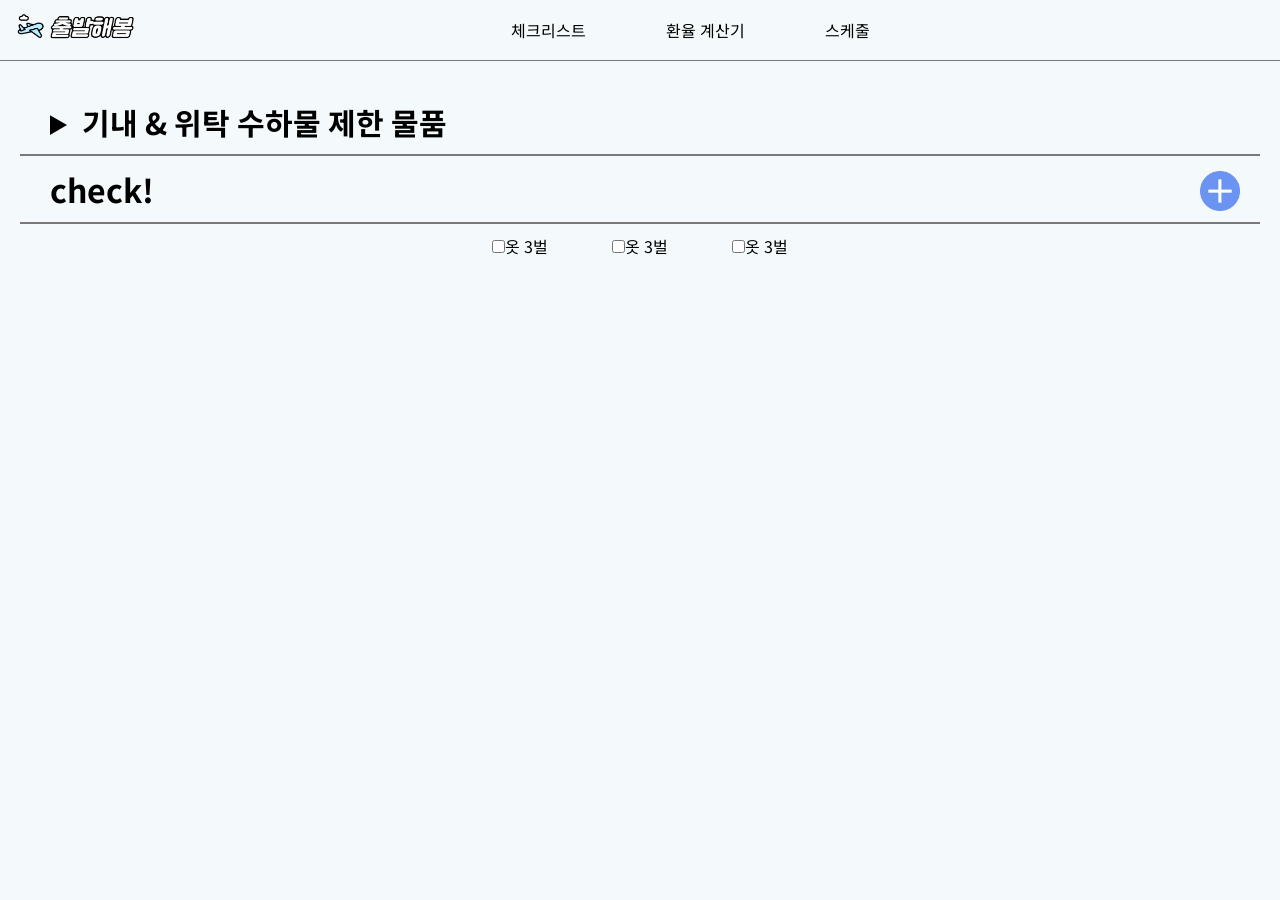
==== checkList.html @ 85b474f9 "체크리스트" ====
<!DOCTYPE html>
<html lang="en">
<head>
    <meta charset="UTF-8">
    <meta http-equiv="X-UA-Compatible" content="IE=edge">
    <meta name="viewport" content="width=device-width, initial-scale=1.0">
    <title>체크리스트</title>
    <link rel="stylesheet" href="css/style3.css">
    <!-- <link rel="stylesheet" href="css/style.css"> -->
    <link rel="stylesheet" href="https://cdn.jsdelivr.net/npm/bootstrap-icons@1.10.5/font/bootstrap-icons.css">

</head>
<body>

    <!-- 헤더 -->
    <header>
        <nav class="nav container">
            <a href="main.html" class="nav-logo">
                <img src="images/logo.png" alt="logo" class="logo">
                
            </a>
            <ul class="nav-list">
                <li class="nav-item"><a href="checkList.html" class="nav-link">체크리스트</a></li>
                <li class="nav-item"><a href="calculator.html" class="nav-link">환율 계산기</a></li>
                <li class="nav-item"><a href="" class="nav-link">스케줄</a></li>
            </ul>
            <div class="nav-toggle" id="nav_toggle">
                <i class="bi bi-chevron-compact-down"></i>
            </div>
        </nav>
    </header>




    <details class="d">
        <summary>기내 & 위탁 수하물 제한 물품</summary>
        <div class="div1">
            <p>액체류</p>
            <img src="images/img1.png" alt="" class="img1">
            <img src="images/img2.png" alt="" class="img1">
            <p>위해물품</p> 
            <img src="images/img3.jpg" alt="" class="img1">
            <img src="images/img4.jpg" alt="" class="img1">
        </div>
    </details>
    <hr>



    <h1>check!</h1>
    <img src="images/plusBtn.png" alt="" class="plusBtn">
    <hr>
    <div class="div2">
        <label for=""><input type="checkbox">옷 3벌</label>
        <label for=""><input type="checkbox">옷 3벌</label>
        <label for=""><input type="checkbox">옷 3벌</label>
    </div>  




    
</body>
</html>
---- css/style3.css ----
@import url('https://fonts.googleapis.com/css2?family=Noto+Sans+KR:wght@500&display=swap');

*{
    margin: 0;
    padding: 0;
    font-family: 'Noto Sans KR', sans-serif;
}

body{
    background-color: #F4FAFB;
}

ul{
    list-style: none;
}

a{
    text-decoration: none;
    color: black;
}

header{
    position: fixed;
    top: 0;
    right: 0;
    left: 0;
    border-bottom: #797979 1px solid ;
}

nav{
    height: 60px;
 }

 .nav.container{
   display: flex;  
   justify-content: space-between;
   align-items: center;
   color: #fff;
   padding: 0 16px; 
}

.nav.container a {
  color: #000;
}

.nav-list{
  display: flex;
  column-gap: 80px; 
}

.nav-toggle{
  font-size: 20px; 
  visibility: hidden; 
}

 .logo{
    width: 120px;
 }

 .nav-link{
   position: relative; 
    cursor: pointer;
 }

.nav-link::after {
   position: absolute; 
   content:""; 
   display: block; 
   border-bottom: 2px solid #000; 
   transition: all 350ms ease-out; 
   left: 50%; 
   width: 0;
}
.nav-link:hover::after {
   transition: all 350ms ease-out; 
   left: 0%; 
   width: 100%;
}

.d{
    margin: 100px 50px 0 50px;
    z-index: 6;
    
}

summary{
    font-size: 30px;
    font-weight: bold;
}

.img1{
    width: 450px;
    margin: 0 20px;
}

hr{
    border: #797979 0.5px solid;
    margin: 10px 20px;
}

.div1{
    padding: 20px;
    text-align: center;
    font-size: 25px;
}

.div1 > p {
    text-align: left;
    margin-left: 8%;
}

.div2{
    text-align: center;
}

.div2 label{
    margin: 0 30px;
}

h1{
    margin-left: 50px;
    display: inline;
}

.plusBtn{
    width: 40px;
    float: right;
    display: inline;
    margin-right: 40px;
    margin-top: 5px;
}
@media screen and (max-width : 1125px) {
    .div1 > p {
        text-align: left;
        margin-left: 25%;
    }
}

@media screen and (max-width: 720px) {
    .nav-logo{
       margin: 0 auto;
    }
 
    .nav-list{
       position: absolute;
       top: 44px;
       right: 0; 
       left: 0; 
       flex-direction: column;
       text-align: center; 
       height: 0;
       overflow: hidden;
    }
 
    .nav-item{
       padding: 1em 0;
    }
 
    .nav-link{
       display: block;
    }

    .nav-toggle{
       visibility: visible;
       position: absolute; 
       right: 16px;
       color: #000;
    }
    
    .show-menu{
       height: 170px;
       display: flex;
    }

    summary{
        font-size: 25px;
        font-weight: bold;
    }

    .div1{
        padding: 20px;
        text-align: center;
        font-size: 25px;
    }

    .img1{
        margin: 0 0px 20px 0px;
        width: 350px;
    }
    .div1 > p {
        font-size: 20px;
        text-align: left;
        margin-left: 5px;
    }

  }
   
  .login{
    width: 43px;
 }
 
 .lens{
    width: 17px;
    margin-left: 10px;
 }
 
 
 
 
  .airplainBG{
     width: 100%;
  }
---- css/style.css ----
@import url('https://fonts.googleapis.com/css2?family=Noto+Sans+KR:wght@500&display=swap');

/* desctop */
*{
    margin: 0;
    padding: 0;
    box-sizing: border-box;
    font-family: 'Noto Sans KR', sans-serif;
}

ul{
    list-style: none;
}

a{
    text-decoration: none;
    color: black;
}

img{
    max-width: 100%;
    height: auto;
}

header{
    position: fixed;
    top: 0;
    right: 0;
    left: 0;
}

nav{
    height: 60px;
 }

 .nav.container{
   display: flex;   /* 기본값 : 수평 정렬 */
   justify-content: space-between;
   align-items: center;
   color: #fff;
   padding: 0 16px; /*위아래 0 왼오른 16px*/

}

.nav.container a {
  color: #fff;
}

.nav-list{
  display: flex;
  column-gap: 80px; /* item의 열 사이 공간 */ 
}

.nav-toggle{
  font-size: 20px; /* 햄버거 메뉴 사이즈 <- 이거 시험 나옴 */
  visibility: hidden; /* 햄버거 메뉴 안 보이게 */
}

 .logo{
    width: 120px;
 }

 .nav-link{
   position: relative; 
    cursor: pointer;
 }

.nav-link::after {
   position: absolute; 
   content:""; 
   display: block; 
   border-bottom: 2px solid #fff; 
   transition: all 350ms ease-out; 
   left: 50%; 
   width: 0;
}
.nav-link:hover::after {
   transition: all 350ms ease-out; 
   left: 0%; 
   width: 100%;
}

 @media screen and (max-width: 720px) {
   .nav-logo{
      margin: 0 auto;
   }

   /* .nav-list navbar 아래로 */
   .nav-list{
      position: absolute;
      top: 44px;
      right: 0; /* 너비를 양 옆으로 늘리기 */
      left: 0; /* 너비를 양 옆으로 늘리기 */
      flex-direction: column;
      /* align-items: center; 교차축 가운데 */
      text-align: center; /*글자만 가운데로*/
      height: 0;
      overflow: hidden;
      transition: 0.4s;
   }

   .nav-item{
      padding: 1em 0;
   }

   .nav-link{
      display: block;
   }
   /* .nav-toggle 보이게 */
   .nav-toggle{
      visibility: visible;
      position: absolute; /* .nav-logo 가운데 정확히 위치 */
      right: 16px; /* 오른쪽 여백 16px 위치로 */
   }
   
   /* show-menu하면, .nav-list 보이게 */
   /* show-menu하면, .nav-toggle 버튼 x로 */
   .show-menu{
      height: 170px;
      display: flex;
   }
 }

 
 .login{
   width: 43px;
}

.lens{
   width: 17px;
   margin-left: 10px;
}




 .airplainBG{
    width: 100%;
 }
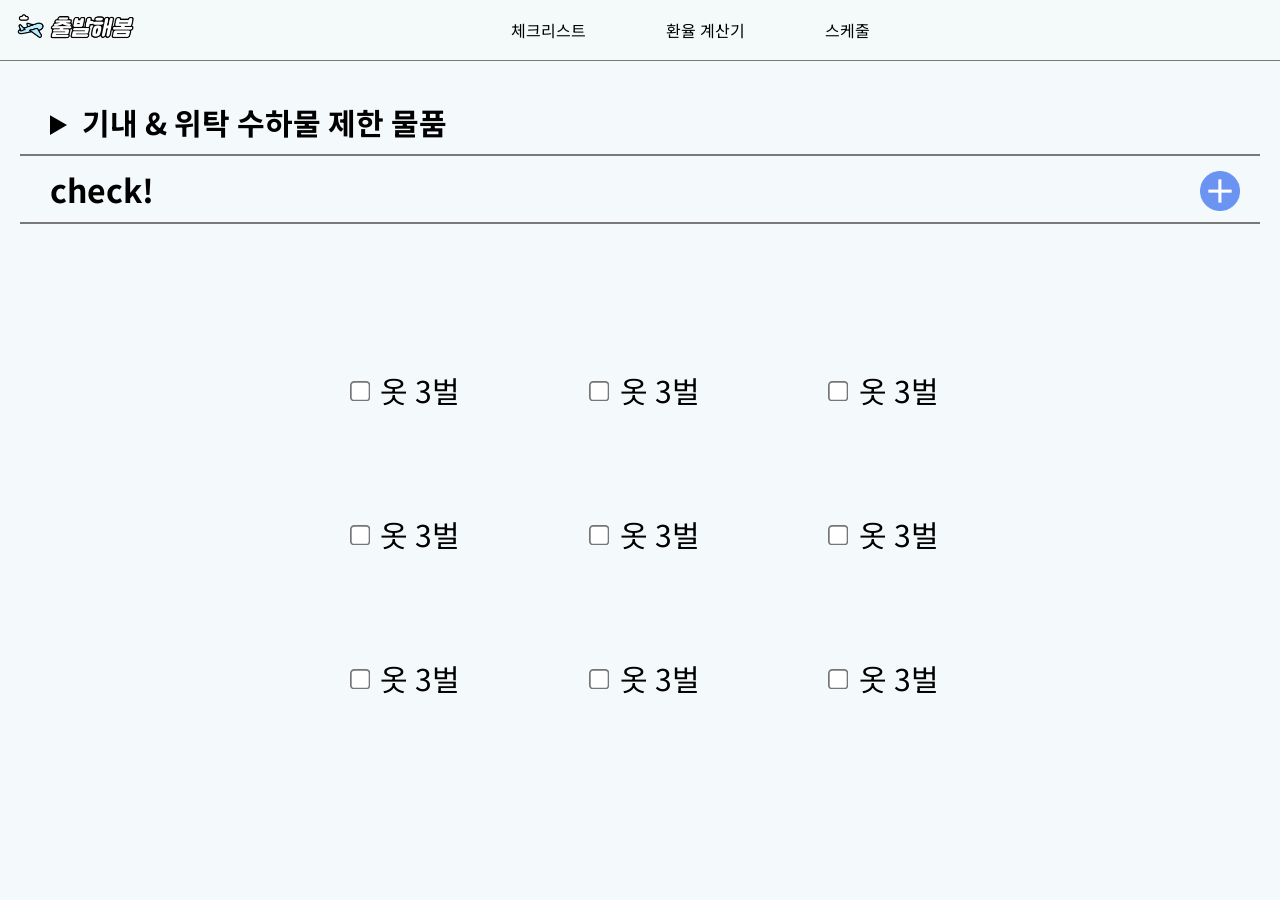
==== commit 5920c503: "체크리스트, 스케줄" ====
--- a/checkList.html
+++ b/checkList.html
@@ -22,7 +22,7 @@
             <ul class="nav-list">
                 <li class="nav-item"><a href="checkList.html" class="nav-link">체크리스트</a></li>
                 <li class="nav-item"><a href="calculator.html" class="nav-link">환율 계산기</a></li>
-                <li class="nav-item"><a href="" class="nav-link">스케줄</a></li>
+                <li class="nav-item"><a href="schedule.html" class="nav-link">스케줄</a></li>
             </ul>
             <div class="nav-toggle" id="nav_toggle">
                 <i class="bi bi-chevron-compact-down"></i>
@@ -52,9 +52,15 @@
     <img src="images/plusBtn.png" alt="" class="plusBtn">
     <hr>
     <div class="div2">
-        <label for=""><input type="checkbox">옷 3벌</label>
-        <label for=""><input type="checkbox">옷 3벌</label>
-        <label for=""><input type="checkbox">옷 3벌</label>
+        <label for=""><input type="checkbox" style="zoom:1.7;">옷 3벌</label>
+        <label for=""><input type="checkbox" style="zoom:1.7;">옷 3벌</label>
+        <label for=""><input type="checkbox" style="zoom:1.7;">옷 3벌</label>
+        <label for=""><input type="checkbox" style="zoom:1.7;">옷 3벌</label>
+        <label for=""><input type="checkbox" style="zoom:1.7;">옷 3벌</label>
+        <label for=""><input type="checkbox" style="zoom:1.7;">옷 3벌</label>
+        <label for=""><input type="checkbox" style="zoom:1.7;">옷 3벌</label>
+        <label for=""><input type="checkbox" style="zoom:1.7;">옷 3벌</label>
+        <label for=""><input type="checkbox" style="zoom:1.7;">옷 3벌</label>
     </div>  
 
 
--- a/css/style3.css
+++ b/css/style3.css
@@ -25,6 +25,7 @@
     right: 0;
     left: 0;
     border-bottom: #797979 1px solid ;
+    background-color: rgba(244, 250, 251, 0.8);
 }
 
 nav{
@@ -110,12 +111,23 @@
 }
 
 .div2{
-    text-align: center;
-}
-
-.div2 label{
-    margin: 0 30px;
-}
+    margin-top: calc(44px + 100px);
+    font-size: 30px;
+    display: flex;
+    row-gap: 100px;
+    column-gap: 120px;
+    flex-wrap: wrap;     /* 요소 내리기 */
+    justify-content: center;
+    max-width: calc(150px * 3 + 80px * 2);
+    margin-left: auto;
+    margin-right: auto;
+}
+
+.div2 input{
+    margin: 0px 5px;
+}
+
+
 
 h1{
     margin-left: 50px;
@@ -137,6 +149,13 @@
 }
 
 @media screen and (max-width: 720px) {
+
+    .div2{
+        column-gap: 200px;
+    }
+}
+
+@media screen and (max-width: 540px) {
     .nav-logo{
        margin: 0 auto;
     }
@@ -186,6 +205,7 @@
     .img1{
         margin: 0 0px 20px 0px;
         width: 350px;
+        flex-wrap: wrap;
     }
     .div1 > p {
         font-size: 20px;
@@ -193,6 +213,18 @@
         margin-left: 5px;
     }
 
+    .div2{
+        display: flex;
+        /* gap: 80px; */
+        flex-wrap: wrap;
+        justify-content: center;
+        margin-left: auto;
+        margin-right: auto;
+        font-size: 27px;
+        column-gap: 130px;
+        row-gap: 50px;
+    }
+
   }
    
   .login{
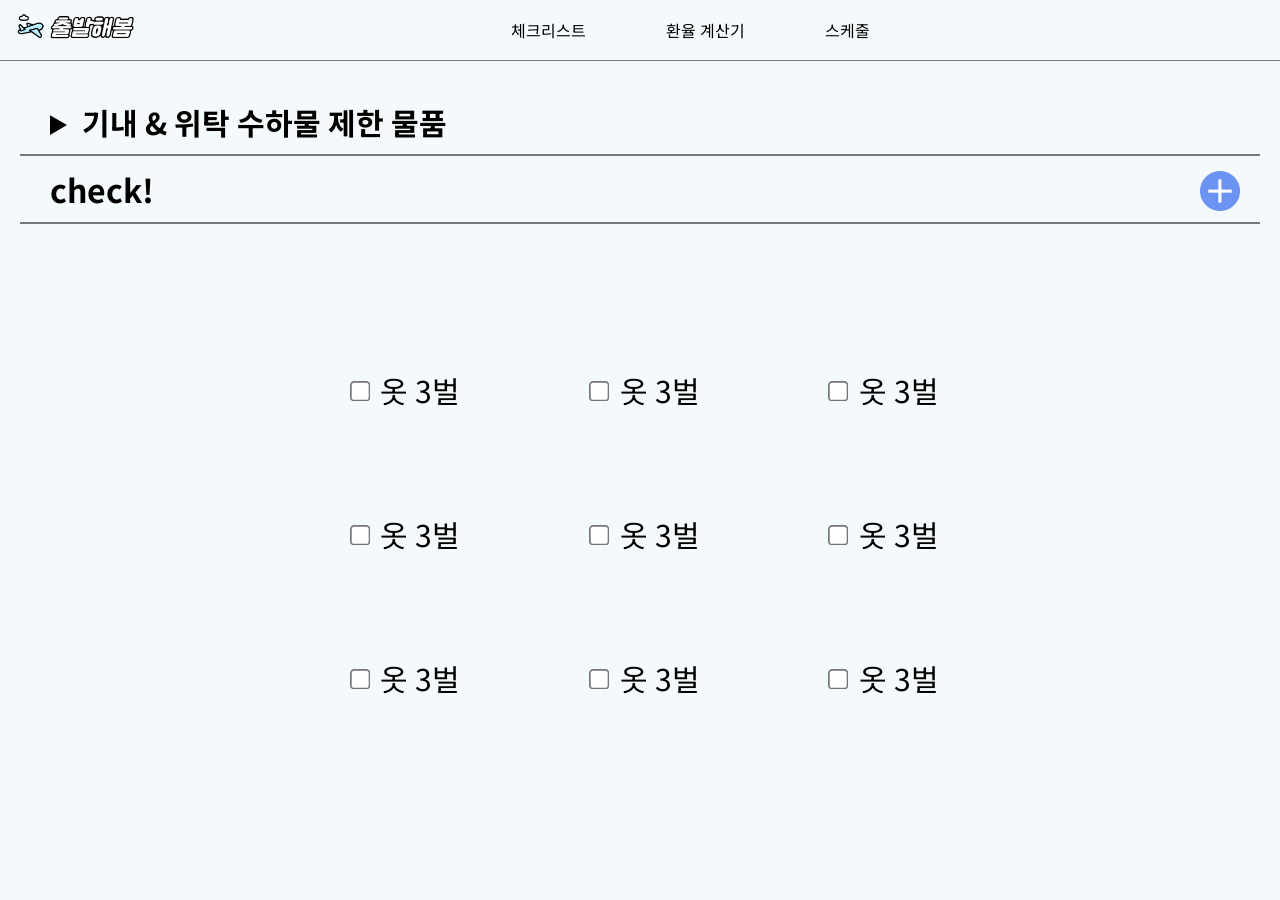
==== commit b0b5ef45: "체크리스트" ====
--- a/checkList.html
+++ b/checkList.html
@@ -6,7 +6,6 @@
     <meta name="viewport" content="width=device-width, initial-scale=1.0">
     <title>체크리스트</title>
     <link rel="stylesheet" href="css/style3.css">
-    <!-- <link rel="stylesheet" href="css/style.css"> -->
     <link rel="stylesheet" href="https://cdn.jsdelivr.net/npm/bootstrap-icons@1.10.5/font/bootstrap-icons.css">
 
 </head>
--- a/css/style3.css
+++ b/css/style3.css
@@ -1,43 +1,43 @@
 @import url('https://fonts.googleapis.com/css2?family=Noto+Sans+KR:wght@500&display=swap');
 
 *{
-    margin: 0;
-    padding: 0;
-    font-family: 'Noto Sans KR', sans-serif;
+  margin: 0;
+  padding: 0;
+  font-family: 'Noto Sans KR', sans-serif;
 }
 
 body{
-    background-color: #F4FAFB;
+  background-color: #F4FAFB;
 }
 
 ul{
-    list-style: none;
+  list-style: none;
 }
 
 a{
-    text-decoration: none;
-    color: black;
+  text-decoration: none;
+  color: black;
 }
 
 header{
-    position: fixed;
-    top: 0;
-    right: 0;
-    left: 0;
-    border-bottom: #797979 1px solid ;
-    background-color: rgba(244, 250, 251, 0.8);
+  position: fixed;
+  top: 0;
+  right: 0;
+  left: 0;
+  border-bottom: #797979 1px solid ;
 }
 
 nav{
-    height: 60px;
- }
-
- .nav.container{
-   display: flex;  
-   justify-content: space-between;
-   align-items: center;
-   color: #fff;
-   padding: 0 16px; 
+  height: 60px;
+}
+
+.nav.container{
+  display: flex;   /* 기본값 : 수평 정렬 */
+  justify-content: space-between;
+  align-items: center;
+  color: #fff;
+  padding: 0 16px; /*위아래 0 왼오른 16px*/
+
 }
 
 .nav.container a {
@@ -46,36 +46,37 @@
 
 .nav-list{
   display: flex;
-  column-gap: 80px; 
+  column-gap: 80px; /* item의 열 사이 공간 */ 
 }
 
 .nav-toggle{
-  font-size: 20px; 
-  visibility: hidden; 
-}
-
- .logo{
-    width: 120px;
- }
-
- .nav-link{
-   position: relative; 
-    cursor: pointer;
- }
+  font-size: 20px; /* 햄버거 메뉴 사이즈 <- 이거 시험 나옴 */
+  visibility: hidden; /* 햄버거 메뉴 안 보이게 */
+}
+
+.logo{
+  width: 120px;
+}
+
+.nav-link{
+ position: relative; 
+  cursor: pointer;
+}
 
 .nav-link::after {
-   position: absolute; 
-   content:""; 
-   display: block; 
-   border-bottom: 2px solid #000; 
-   transition: all 350ms ease-out; 
-   left: 50%; 
-   width: 0;
-}
+  position: absolute; 
+  content:""; 
+  display: block; 
+  border-bottom: 2px solid #000; 
+  transition: all 350ms ease-out; 
+  left: 50%; 
+  width: 0;
+}
+
 .nav-link:hover::after {
-   transition: all 350ms ease-out; 
-   left: 0%; 
-   width: 100%;
+  transition: all 350ms ease-out; 
+  left: 0%; 
+  width: 100%;
 }
 
 .d{
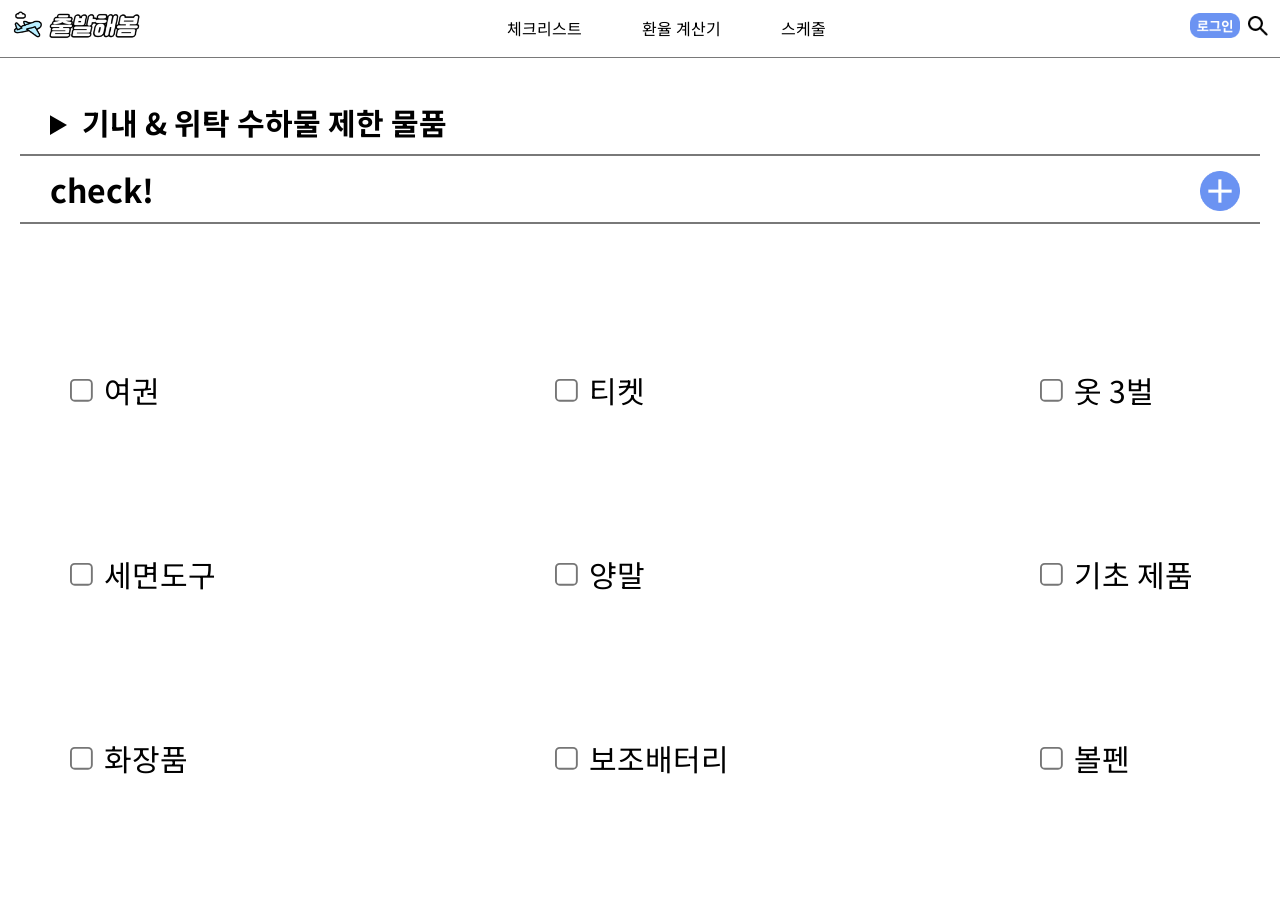
==== commit 41243efe: "체크리스트" ====
--- a/checkList.html
+++ b/checkList.html
@@ -6,12 +6,13 @@
     <meta name="viewport" content="width=device-width, initial-scale=1.0">
     <title>체크리스트</title>
     <link rel="stylesheet" href="css/style3.css">
+    <link rel="stylesheet" href="css/header.css">
     <link rel="stylesheet" href="https://cdn.jsdelivr.net/npm/bootstrap-icons@1.10.5/font/bootstrap-icons.css">
 
 </head>
 <body>
 
-    <!-- 헤더 -->
+    <!-- 헤더
     <header>
         <nav class="nav container">
             <a href="main.html" class="nav-logo">
@@ -27,10 +28,29 @@
                 <i class="bi bi-chevron-compact-down"></i>
             </div>
         </nav>
+    </header> -->
+
+    <!-- 헤더 -->
+    <header>
+        <nav class="navbar">
+            <a href="main.html">
+                <img src="images/logo.png" alt="" class="nav-logo">
+            </a>
+            <div class="nav-menu">
+                <i class="bi bi-chevron-compact-down"></i>    
+                <ul class="nav-list">
+                    <li><a href="checkList.html" class="nav-link">체크리스트</a></li>
+                    <li><a href="calculator.html" class="nav-link">환율 계산기</a></li>
+                    <li><a href="schedule.html" class="nav-link">스케줄</a></li>
+                    <i class="bi bi-chevron-compact-up"></i>
+                </ul>
+            </div>
+            <ul class="nav-l">  
+                <li><a href="login.html"><img src="images/login.png" alt="" class="login"></a></li>
+                <li><img src="images/lensB.png" alt="" class="lens"></li>
+            </ul>
+        </nav>
     </header>
-
-
-
 
     <details class="d">
         <summary>기내 & 위탁 수하물 제한 물품</summary>
@@ -51,20 +71,20 @@
     <img src="images/plusBtn.png" alt="" class="plusBtn">
     <hr>
     <div class="div2">
-        <label for=""><input type="checkbox" style="zoom:1.7;">옷 3벌</label>
-        <label for=""><input type="checkbox" style="zoom:1.7;">옷 3벌</label>
-        <label for=""><input type="checkbox" style="zoom:1.7;">옷 3벌</label>
-        <label for=""><input type="checkbox" style="zoom:1.7;">옷 3벌</label>
-        <label for=""><input type="checkbox" style="zoom:1.7;">옷 3벌</label>
-        <label for=""><input type="checkbox" style="zoom:1.7;">옷 3벌</label>
-        <label for=""><input type="checkbox" style="zoom:1.7;">옷 3벌</label>
-        <label for=""><input type="checkbox" style="zoom:1.7;">옷 3벌</label>
-        <label for=""><input type="checkbox" style="zoom:1.7;">옷 3벌</label>
+        <label for=""><input type="checkbox" style="zoom:1.9;">여권</label>
+        <label for=""><input type="checkbox" style="zoom:1.9;">티켓</label>
+        <label for=""><input type="checkbox" style="zoom:1.9;">옷 3벌</label>
+        <label for=""><input type="checkbox" style="zoom:1.9;">세면도구</label>
+        <label for=""><input type="checkbox" style="zoom:1.9;">양말</label>
+        <label for=""><input type="checkbox" style="zoom:1.9;">기초 제품</label>
+        <label for=""><input type="checkbox" style="zoom:1.9;">화장품</label>
+        <label for=""><input type="checkbox" style="zoom:1.9;">보조배터리</label>
+        <label for=""><input type="checkbox" style="zoom:1.9;">볼펜</label>
     </div>  
 
 
 
-
+    <script src="js/js1.js"></script>
     
 </body>
 </html>
--- a/css/style3.css
+++ b/css/style3.css
@@ -1,83 +1,3 @@
-@import url('https://fonts.googleapis.com/css2?family=Noto+Sans+KR:wght@500&display=swap');
-
-*{
-  margin: 0;
-  padding: 0;
-  font-family: 'Noto Sans KR', sans-serif;
-}
-
-body{
-  background-color: #F4FAFB;
-}
-
-ul{
-  list-style: none;
-}
-
-a{
-  text-decoration: none;
-  color: black;
-}
-
-header{
-  position: fixed;
-  top: 0;
-  right: 0;
-  left: 0;
-  border-bottom: #797979 1px solid ;
-}
-
-nav{
-  height: 60px;
-}
-
-.nav.container{
-  display: flex;   /* 기본값 : 수평 정렬 */
-  justify-content: space-between;
-  align-items: center;
-  color: #fff;
-  padding: 0 16px; /*위아래 0 왼오른 16px*/
-
-}
-
-.nav.container a {
-  color: #000;
-}
-
-.nav-list{
-  display: flex;
-  column-gap: 80px; /* item의 열 사이 공간 */ 
-}
-
-.nav-toggle{
-  font-size: 20px; /* 햄버거 메뉴 사이즈 <- 이거 시험 나옴 */
-  visibility: hidden; /* 햄버거 메뉴 안 보이게 */
-}
-
-.logo{
-  width: 120px;
-}
-
-.nav-link{
- position: relative; 
-  cursor: pointer;
-}
-
-.nav-link::after {
-  position: absolute; 
-  content:""; 
-  display: block; 
-  border-bottom: 2px solid #000; 
-  transition: all 350ms ease-out; 
-  left: 50%; 
-  width: 0;
-}
-
-.nav-link:hover::after {
-  transition: all 350ms ease-out; 
-  left: 0%; 
-  width: 100%;
-}
 
 .d{
     margin: 100px 50px 0 50px;
@@ -113,22 +33,25 @@
 
 .div2{
     margin-top: calc(44px + 100px);
+    margin-left: auto;
+    margin-right: auto;
     font-size: 30px;
     display: flex;
-    row-gap: 100px;
-    column-gap: 120px;
-    flex-wrap: wrap;     /* 요소 내리기 */
-    justify-content: center;
-    max-width: calc(150px * 3 + 80px * 2);
-    margin-left: auto;
-    margin-right: auto;
+    row-gap: 140px;
+    column-gap: 175px;
+    flex-wrap: wrap;
+    justify-content: space-around;
+    width: 100%;
+}
+
+.div2 label{
+    width: 190px;
 }
 
 .div2 input{
     margin: 0px 5px;
+
 }
-
-
 
 h1{
     margin-left: 50px;
@@ -150,59 +73,25 @@
 }
 
 @media screen and (max-width: 720px) {
-
+    
     .div2{
-        column-gap: 200px;
+        column-gap: 130px;
     }
 }
 
 @media screen and (max-width: 540px) {
-    .nav-logo{
-       margin: 0 auto;
-    }
- 
-    .nav-list{
-       position: absolute;
-       top: 44px;
-       right: 0; 
-       left: 0; 
-       flex-direction: column;
-       text-align: center; 
-       height: 0;
-       overflow: hidden;
-    }
- 
-    .nav-item{
-       padding: 1em 0;
-    }
- 
-    .nav-link{
-       display: block;
-    }
-
-    .nav-toggle{
-       visibility: visible;
-       position: absolute; 
-       right: 16px;
-       color: #000;
-    }
     
-    .show-menu{
-       height: 170px;
-       display: flex;
-    }
-
     summary{
         font-size: 25px;
         font-weight: bold;
     }
-
+    
     .div1{
         padding: 20px;
         text-align: center;
         font-size: 25px;
     }
-
+    
     .img1{
         margin: 0 0px 20px 0px;
         width: 350px;
@@ -213,21 +102,21 @@
         text-align: left;
         margin-left: 5px;
     }
-
+    
     .div2{
         display: flex;
-        /* gap: 80px; */
         flex-wrap: wrap;
         justify-content: center;
+        margin-top: calc(44px + 50px);
         margin-left: auto;
         margin-right: auto;
         font-size: 27px;
-        column-gap: 130px;
-        row-gap: 50px;
+        column-gap: 10px;
+        row-gap: 100px;
     }
+    
+}
 
-  }
-   
   .login{
     width: 43px;
  }
@@ -236,13 +125,7 @@
     width: 17px;
     margin-left: 10px;
  }
- 
- 
- 
- 
-  .airplainBG{
-     width: 100%;
-  }
+
 
 
 
--- a/css/header.css
+++ b/css/header.css
@@ -0,0 +1,140 @@
+@import url('https://fonts.googleapis.com/css2?family=Noto+Sans+KR:wght@500&display=swap');
+
+/* desctop */
+*{
+    margin: 0;
+    padding: 0;
+    box-sizing: border-box;
+    font-family: 'Noto Sans KR', sans-serif;
+}
+
+ul{
+    list-style: none;
+}
+
+a{
+    text-decoration: none;
+    color: black;
+}
+
+header{
+    position: fixed;
+    top: 0;
+    right: 0;
+    left: 0;
+    border-bottom: #797979 1px solid;
+ }
+
+.navbar{
+    display: flex;
+    justify-content: space-between;
+    align-content: center;
+    padding: 8px 12px;
+}
+
+.nav-logo{
+    width: 130px;
+}
+
+.nav-list{
+    display: flex;
+    padding-left: 0;
+}
+
+.nav-list li{
+    padding: 8px 30px;
+}
+
+.bi-chevron-compact-down{
+    align-items: center;
+    font-size: 35px;
+    display: none;
+}
+
+.bi-chevron-compact-up{
+    font-size: 35px;
+    display: none;
+}
+
+.nav-l{
+    display: flex;
+    padding-top: 5px;
+}
+
+.login{
+    width: 50px;
+}
+
+.lens{
+    width: 20px;
+    margin: 3px 0 0 8px;
+}
+
+@media screen and (max-width: 720px) {
+    
+    .navbar{
+        justify-content: space-between;
+    }
+
+    .nav-menu{
+        justify-content: center;
+        flex-direction: column;
+    }
+    
+    .nav-list{
+        flex-direction: column;
+        align-items: center;
+        width: 100%;
+        overflow: hidden;
+        height: 0;
+        vertical-align: bottom;
+    }
+    
+    .nav-list li{
+        width: 100%;
+        text-align: center;
+        
+    }
+    
+    .bi-chevron-compact-down{
+        font-size: 35px;
+        display: contents;
+    }
+
+    .nav-list.active,
+    .bi-chevron-compact-up.active{
+        height: 100%;
+        display: contents;
+        display: flex;
+        transition: 0.4s;
+    }
+    
+    .bi-chevron-compact-down.active{
+        display: none;
+    }
+
+}
+
+@media screen and (max-width: 540px) {
+/* 
+    .navbar{
+        flex-direction: column;
+        align-items: flex-start;
+    }
+
+    .nav-list{
+        flex-direction: column;
+        align-items: center;
+        width: 100%;
+    }
+
+    .nav-list li{
+        width: 100%;
+        text-align: center;
+    }
+
+    .nav-l{
+        justify-content: center;
+        width: 100%;
+    } */
+}
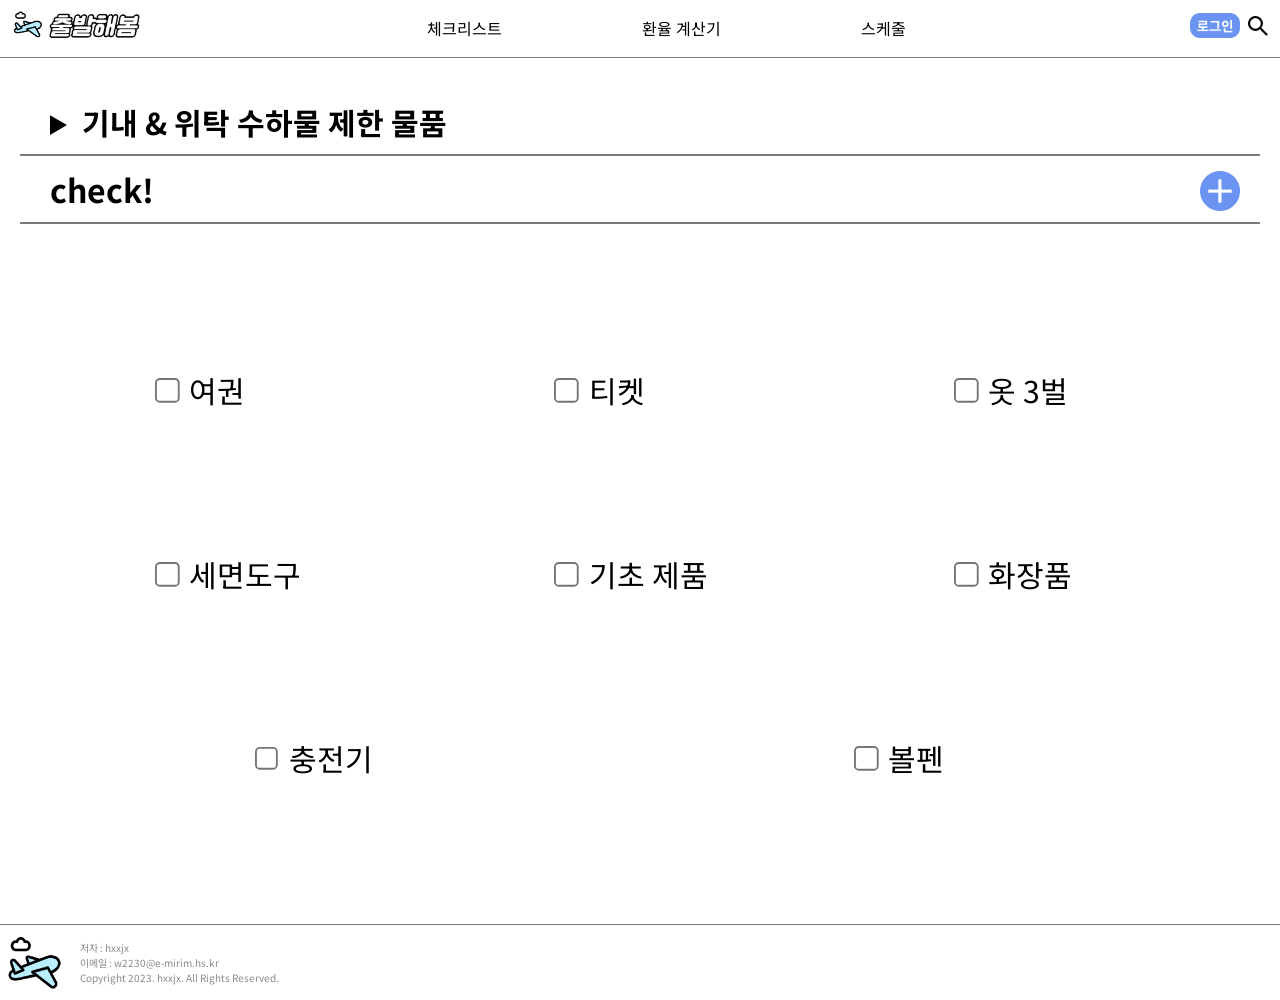
==== commit 12e7bea4: "최종 완성" ====
--- a/checkList.html
+++ b/checkList.html
@@ -7,29 +7,11 @@
     <title>체크리스트</title>
     <link rel="stylesheet" href="css/style3.css">
     <link rel="stylesheet" href="css/header.css">
-    <link rel="stylesheet" href="https://cdn.jsdelivr.net/npm/bootstrap-icons@1.10.5/font/bootstrap-icons.css">
-
+    <link rel="stylesheet" href="css/footer.css">
 </head>
 <body>
-
-    <!-- 헤더
-    <header>
-        <nav class="nav container">
-            <a href="main.html" class="nav-logo">
-                <img src="images/logo.png" alt="logo" class="logo">
-                
-            </a>
-            <ul class="nav-list">
-                <li class="nav-item"><a href="checkList.html" class="nav-link">체크리스트</a></li>
-                <li class="nav-item"><a href="calculator.html" class="nav-link">환율 계산기</a></li>
-                <li class="nav-item"><a href="schedule.html" class="nav-link">스케줄</a></li>
-            </ul>
-            <div class="nav-toggle" id="nav_toggle">
-                <i class="bi bi-chevron-compact-down"></i>
-            </div>
-        </nav>
-    </header> -->
-
+    
+    <div class="wrap">
     <!-- 헤더 -->
     <header>
         <nav class="navbar">
@@ -37,12 +19,12 @@
                 <img src="images/logo.png" alt="" class="nav-logo">
             </a>
             <div class="nav-menu">
-                <i class="bi bi-chevron-compact-down"></i>    
+                <img src="images/down.png" alt="" class="down">
                 <ul class="nav-list">
                     <li><a href="checkList.html" class="nav-link">체크리스트</a></li>
                     <li><a href="calculator.html" class="nav-link">환율 계산기</a></li>
                     <li><a href="schedule.html" class="nav-link">스케줄</a></li>
-                    <i class="bi bi-chevron-compact-up"></i>
+                    <img src="images/up.png" alt="" class="up">
                 </ul>
             </div>
             <ul class="nav-l">  
@@ -54,14 +36,16 @@
 
     <details class="d">
         <summary>기내 & 위탁 수하물 제한 물품</summary>
-        <div class="div1">
-            <p>액체류</p>
-            <img src="images/img1.png" alt="" class="img1">
-            <img src="images/img2.png" alt="" class="img1">
-            <p>위해물품</p> 
-            <img src="images/img3.jpg" alt="" class="img1">
-            <img src="images/img4.jpg" alt="" class="img1">
-        </div>
+            <div class="d1">
+                <p>액체류</p>
+                <img src="images/img1.png" alt="" class="img1" style="margin-right: 94px;">
+                <img src="images/img2.png" alt="" class="img1">
+            </div>
+            <div class="d2">
+                <p>위해물품</p>
+                <img src="images/img3.jpg" alt="" class="img1" style="margin-right: 94px;">
+                <img src="images/img4.jpg" alt="" class="img1">
+            </div>
     </details>
     <hr>
 
@@ -75,15 +59,20 @@
         <label for=""><input type="checkbox" style="zoom:1.9;">티켓</label>
         <label for=""><input type="checkbox" style="zoom:1.9;">옷 3벌</label>
         <label for=""><input type="checkbox" style="zoom:1.9;">세면도구</label>
-        <label for=""><input type="checkbox" style="zoom:1.9;">양말</label>
         <label for=""><input type="checkbox" style="zoom:1.9;">기초 제품</label>
         <label for=""><input type="checkbox" style="zoom:1.9;">화장품</label>
-        <label for=""><input type="checkbox" style="zoom:1.9;">보조배터리</label>
+        <label for=""><input type="checkbox" style="zoom:1.9;">충전기</label>
         <label for=""><input type="checkbox" style="zoom:1.9;">볼펜</label>
     </div>  
 
-
-
+    <footer class="footer">
+        <img src="images/logo2.png" alt="">
+        <p>저자 : hxxjx <br>
+        이메일 : w2230@e-mirim.hs.kr <br>
+        Copyright 2023. hxxjx. All Rights Reserved.</p>
+    </footer>
+    </div>
+    
     <script src="js/js1.js"></script>
     
 </body>
--- a/css/style3.css
+++ b/css/style3.css
@@ -1,8 +1,16 @@
+html, body{
+    height: 100%;
+}
+
+.wrap{
+    position: relative;
+    min-height: 100%;
+    padding-bottom: 70px;
+}
 
 .d{
     margin: 100px 50px 0 50px;
     z-index: 6;
-    
 }
 
 summary{
@@ -12,7 +20,7 @@
 
 .img1{
     width: 450px;
-    margin: 0 20px;
+    flex-wrap: wrap;
 }
 
 hr{
@@ -20,28 +28,27 @@
     margin: 10px 20px;
 }
 
-.div1{
-    padding: 20px;
-    text-align: center;
-    font-size: 25px;
+.d1, .d2{
+    max-width: 1000px;
+    margin: 30px auto;
 }
 
-.div1 > p {
-    text-align: left;
-    margin-left: 8%;
+.d1, .d2 p{
+    font-size: 20px;
 }
 
 .div2{
     margin-top: calc(44px + 100px);
     margin-left: auto;
     margin-right: auto;
+    margin-bottom: 50px;
     font-size: 30px;
     display: flex;
     row-gap: 140px;
     column-gap: 175px;
     flex-wrap: wrap;
     justify-content: space-around;
-    width: 100%;
+    max-width: 80%;
 }
 
 .div2 label{
@@ -65,17 +72,23 @@
     margin-right: 40px;
     margin-top: 5px;
 }
-@media screen and (max-width : 1125px) {
-    .div1 > p {
-        text-align: left;
-        margin-left: 25%;
+@media screen and (max-width : 1110px) {
+
+    .d1, .d2{
+        max-width: 450px;
+        margin: 30px auto;
     }
 }
 
 @media screen and (max-width: 720px) {
+
+    .div2{
+        column-gap: 90px;
+        font-size: 25px;
+    }
     
-    .div2{
-        column-gap: 130px;
+    .div2 label{
+        width: 150px;
     }
 }
 
@@ -86,21 +99,15 @@
         font-weight: bold;
     }
     
-    .div1{
-        padding: 20px;
-        text-align: center;
-        font-size: 25px;
+    .d1, .d2{
+        max-width: 350px;
+        margin: 30px auto;
     }
     
     .img1{
         margin: 0 0px 20px 0px;
         width: 350px;
         flex-wrap: wrap;
-    }
-    .div1 > p {
-        font-size: 20px;
-        text-align: left;
-        margin-left: 5px;
     }
     
     .div2{
@@ -110,8 +117,8 @@
         margin-top: calc(44px + 50px);
         margin-left: auto;
         margin-right: auto;
-        font-size: 27px;
-        column-gap: 10px;
+        font-size: 23px;
+        column-gap: 70px;
         row-gap: 100px;
     }
     
--- a/css/header.css
+++ b/css/header.css
@@ -42,23 +42,42 @@
 }
 
 .nav-list li{
-    padding: 8px 30px;
+    padding: 8px 70px;
 }
 
-.bi-chevron-compact-down{
+.down{
     align-items: center;
-    font-size: 35px;
     display: none;
 }
 
-.bi-chevron-compact-up{
-    font-size: 35px;
+.up{
+    width: 40px;
     display: none;
 }
 
 .nav-l{
     display: flex;
     padding-top: 5px;
+}
+
+.nav-link{
+    position: relative; 
+    cursor: pointer;
+}
+
+.nav-link::after {
+    position: absolute; 
+    content:""; 
+    display: block; 
+    border-bottom: 2px solid #000; 
+    transition: all 350ms ease-out; 
+    left: 50%; 
+    width: 0;
+}
+.nav-link:hover::after {
+    transition: all 350ms ease-out; 
+    left: 0%; 
+    width: 100%;
 }
 
 .login{
@@ -70,15 +89,22 @@
     margin: 3px 0 0 8px;
 }
 
+@media screen and (max-width: 930px) {
+    .nav-list li{
+        padding: 8px 40px;
+        
+    }
+}
+
 @media screen and (max-width: 720px) {
     
     .navbar{
         justify-content: space-between;
     }
-
+    
     .nav-menu{
-        justify-content: center;
         flex-direction: column;
+        text-align: center;
     }
     
     .nav-list{
@@ -93,48 +119,25 @@
     .nav-list li{
         width: 100%;
         text-align: center;
+        padding: 8px 40px;
         
     }
     
-    .bi-chevron-compact-down{
-        font-size: 35px;
-        display: contents;
+    .down{
+        width: 40px;
+        display: inline;
     }
 
     .nav-list.active,
-    .bi-chevron-compact-up.active{
+    .up.active{
         height: 100%;
         display: contents;
         display: flex;
         transition: 0.4s;
     }
     
-    .bi-chevron-compact-down.active{
+    .down.active{
         display: none;
     }
 
-}
-
-@media screen and (max-width: 540px) {
-/* 
-    .navbar{
-        flex-direction: column;
-        align-items: flex-start;
-    }
-
-    .nav-list{
-        flex-direction: column;
-        align-items: center;
-        width: 100%;
-    }
-
-    .nav-list li{
-        width: 100%;
-        text-align: center;
-    }
-
-    .nav-l{
-        justify-content: center;
-        width: 100%;
-    } */
 }
--- a/css/footer.css
+++ b/css/footer.css
@@ -0,0 +1,19 @@
+footer{
+    position: absolute;
+    bottom: 0;
+    border-top: #797979 1px solid;
+    display: flex;
+    width: 100%;
+}
+
+footer p{
+    font-size: 10px;
+    color: rgb(137, 137, 137);
+    margin: 15px 10px;
+}
+
+footer img{
+    margin-bottom: -5px;
+    margin: 5px;
+    width: 60px;
+}
